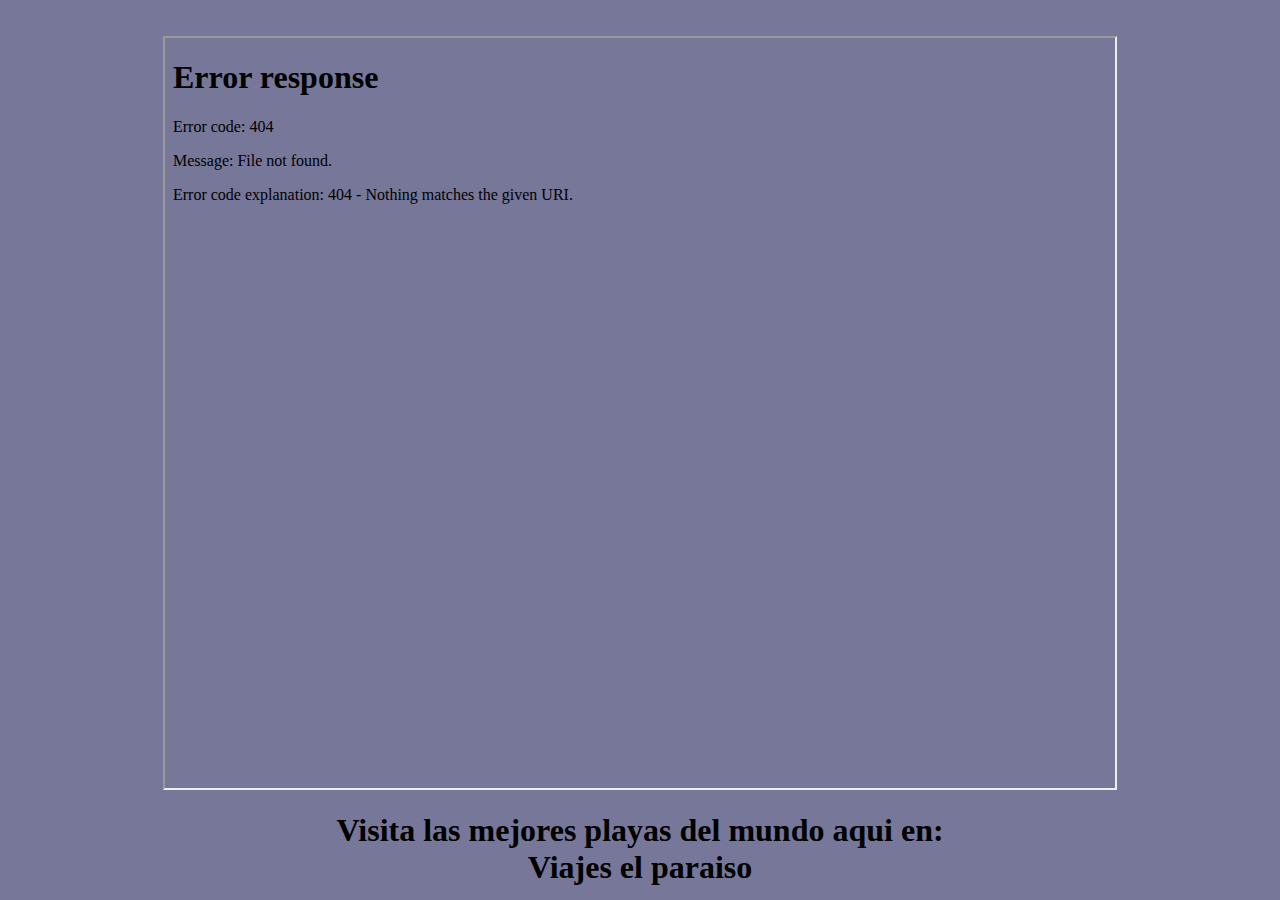
==== index.html @ 30bca5a8 "Update index.html" ====
<!DOCTYPE HTML>
<html lang="es">
<head>
<meta charset="UTF-8">
<title>
SCROLL
</title>
<link rel="stylesheet" type="text/css" href="scroll.css">
</head>
<body>
<div class="outer-wrapper">
<div class="wrapper">

<!-- portada -->
<div class="slide uno"><br></br><center><iframe src="Transicion con clip.html" width="950" height="750"></iframe><br></br><h1>Visita las mejores playas del mundo aqui en:<li>Viajes el paraiso</li></h1></center></div>
<!-- publicidad -->
<div class="slide dos"><br></br><center><iframe src="publicidad.html" width="1000" height="800"></iframe></center></div>
<!-- destinos -->
<div class="slide tres"><br></br><center><iframe src="destinos.html" width="1000" height="800"></iframe></center></div>
<!-- descripcion -->
<div class="slide cuatro"><p class="text"> <font face="Arial" size="6" font color="white">Descripcion sobre los viajes</p><br></br><br></br>
<p class="text"> <font face="Arial" size="5" font color="white"><li>Viajes seguros,</li><li>Hermosas vistas,</li><li>Gran divesion,</li><li>...Y mucho mas.</li>
<li>Contactanos con el numero: 8713509606,</li><li>La pagina de facebook: viajes el paraiso,</li><li>Correo electronico: viajeselparaiso@gmail.com.mx,</li>
</p><br></br><br></br>
<center><iframe src="comentarios.html" width="1000" height="250"></iframe></center></div>
</div>
</div>
</body>
</html>
---- scroll.css ----
*{
margin: 0;
padding: 0;
}
.slide{
width: 100vw;
height: 100vw;
}
.wrapper{
display: flex;
flex-direction: row;
width: 400vw;
transform: rotate(90deg)translateY(-100vh);
transform-origin: top left;
}
.uno{
background: #777799;
}
.dos{
background: #555577;
}
.tres{
background: #777799;
}
.cuatro{
background: #555577;
}
.outer-wrapper{
width: 100vh;
height: 100vw;
transform: rotate(-90deg) translateX(-100vh);
transform-origin: top left;
overflow-y: scroll;
overflow-x: hidden;
position: absolute;
}
.text{
text-shadow: 2px 2px black;
padding: 10px 70px;
overflow: hidden;
position: absolute;
font-size: 100px;
color: white;
}
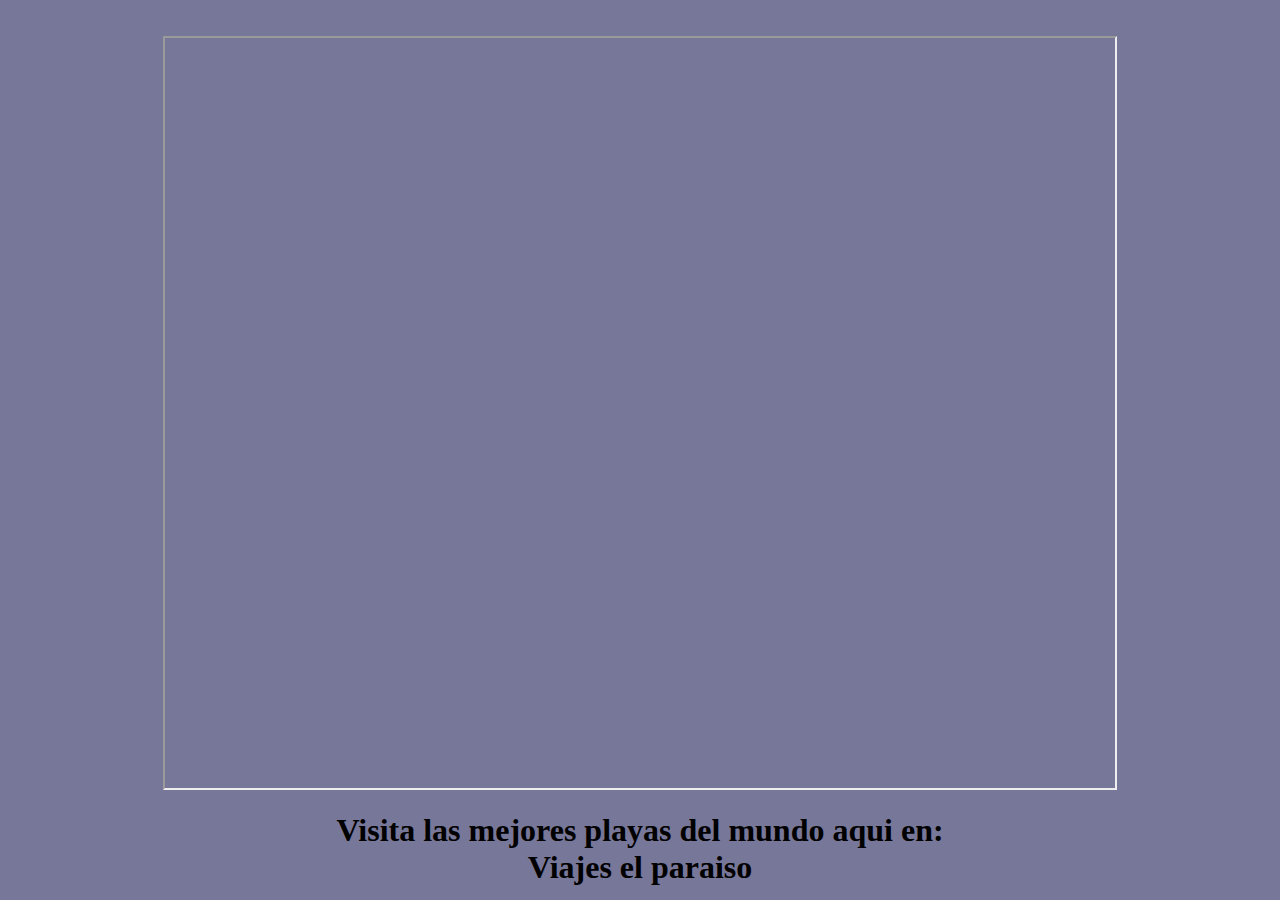
==== commit 0ad3435d: "Update index.html" ====
--- a/index.html
+++ b/index.html
@@ -12,17 +12,17 @@
 <div class="wrapper">
 
 <!-- portada -->
-<div class="slide uno"><br></br><center><iframe src="Transicion con clip.html" width="950" height="750"></iframe><br></br><h1>Visita las mejores playas del mundo aqui en:<li>Viajes el paraiso</li></h1></center></div>
+<div class="slide uno"><br></br><center><iframe href="Transicion con clip.html" width="950" height="750"></iframe><br></br><h1>Visita las mejores playas del mundo aqui en:<li>Viajes el paraiso</li></h1></center></div>
 <!-- publicidad -->
-<div class="slide dos"><br></br><center><iframe src="publicidad.html" width="1000" height="800"></iframe></center></div>
+<div class="slide dos"><br></br><center><iframe href="publicidad.html" width="1000" height="800"></iframe></center></div>
 <!-- destinos -->
-<div class="slide tres"><br></br><center><iframe src="destinos.html" width="1000" height="800"></iframe></center></div>
+<div class="slide tres"><br></br><center><iframe href="destinos.html" width="1000" height="800"></iframe></center></div>
 <!-- descripcion -->
 <div class="slide cuatro"><p class="text"> <font face="Arial" size="6" font color="white">Descripcion sobre los viajes</p><br></br><br></br>
 <p class="text"> <font face="Arial" size="5" font color="white"><li>Viajes seguros,</li><li>Hermosas vistas,</li><li>Gran divesion,</li><li>...Y mucho mas.</li>
 <li>Contactanos con el numero: 8713509606,</li><li>La pagina de facebook: viajes el paraiso,</li><li>Correo electronico: viajeselparaiso@gmail.com.mx,</li>
 </p><br></br><br></br>
-<center><iframe src="comentarios.html" width="1000" height="250"></iframe></center></div>
+<center><iframe href="comentarios.html" width="1000" height="250"></iframe></center></div>
 </div>
 </div>
 </body>
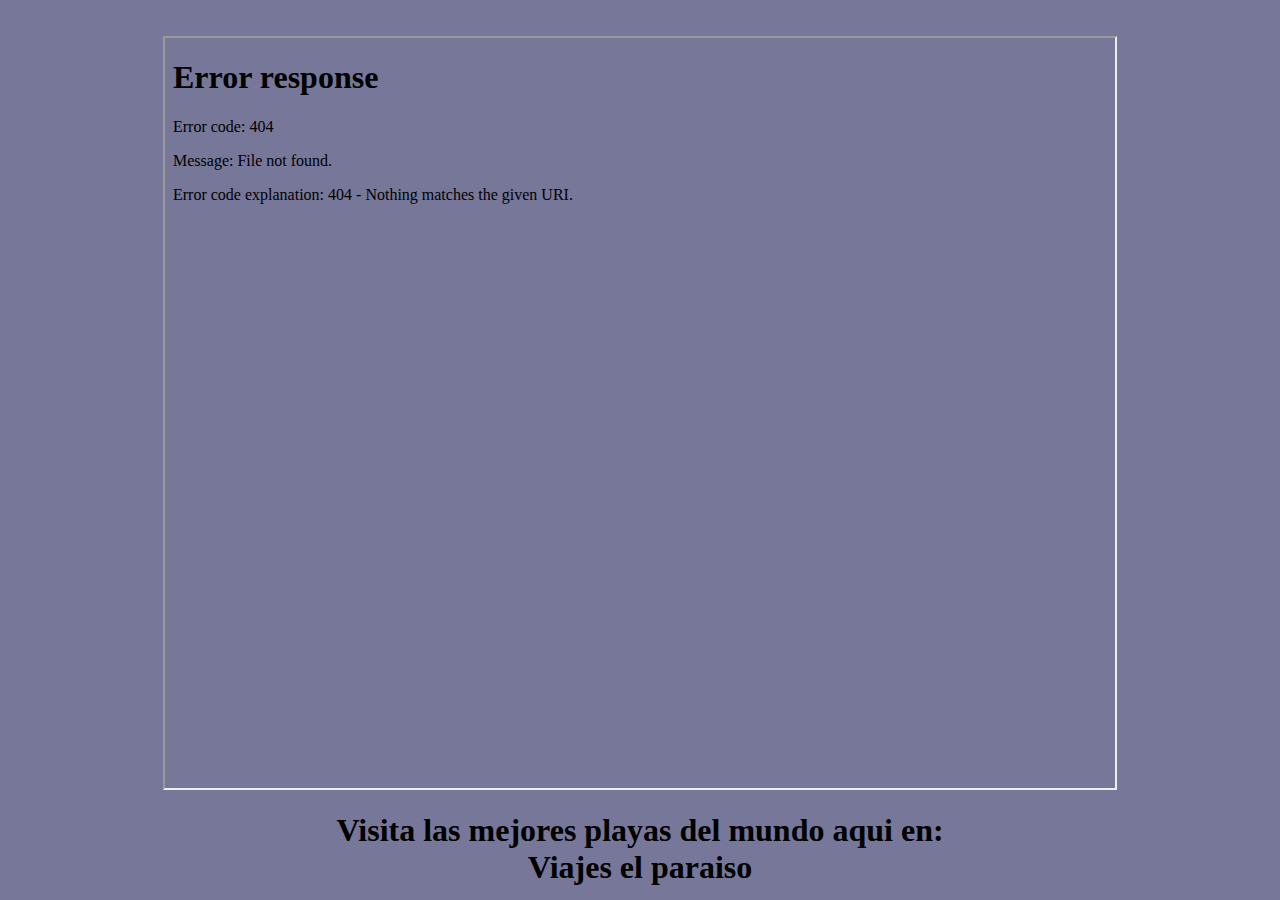
==== commit 0ca81b77: "Update index.html" ====
--- a/index.html
+++ b/index.html
@@ -12,17 +12,17 @@
 <div class="wrapper">
 
 <!-- portada -->
-<div class="slide uno"><br></br><center><iframe href="Transicion con clip.html" width="950" height="750"></iframe><br></br><h1>Visita las mejores playas del mundo aqui en:<li>Viajes el paraiso</li></h1></center></div>
+<div class="slide uno"><br></br><center><iframe src="leonel168/test/Transicion con clip.html" width="950" height="750"></iframe><br></br><h1>Visita las mejores playas del mundo aqui en:<li>Viajes el paraiso</li></h1></center></div>
 <!-- publicidad -->
-<div class="slide dos"><br></br><center><iframe href="publicidad.html" width="1000" height="800"></iframe></center></div>
+<div class="slide dos"><br></br><center><iframe src="leonel168/test/publicidad.html" width="1000" height="800"></iframe></center></div>
 <!-- destinos -->
-<div class="slide tres"><br></br><center><iframe href="destinos.html" width="1000" height="800"></iframe></center></div>
+<div class="slide tres"><br></br><center><iframe src="leonel168/test/destinos.html" width="1000" height="800"></iframe></center></div>
 <!-- descripcion -->
 <div class="slide cuatro"><p class="text"> <font face="Arial" size="6" font color="white">Descripcion sobre los viajes</p><br></br><br></br>
 <p class="text"> <font face="Arial" size="5" font color="white"><li>Viajes seguros,</li><li>Hermosas vistas,</li><li>Gran divesion,</li><li>...Y mucho mas.</li>
 <li>Contactanos con el numero: 8713509606,</li><li>La pagina de facebook: viajes el paraiso,</li><li>Correo electronico: viajeselparaiso@gmail.com.mx,</li>
 </p><br></br><br></br>
-<center><iframe href="comentarios.html" width="1000" height="250"></iframe></center></div>
+<center><iframe src="leonel168/test/comentarios.html" width="1000" height="250"></iframe></center></div>
 </div>
 </div>
 </body>
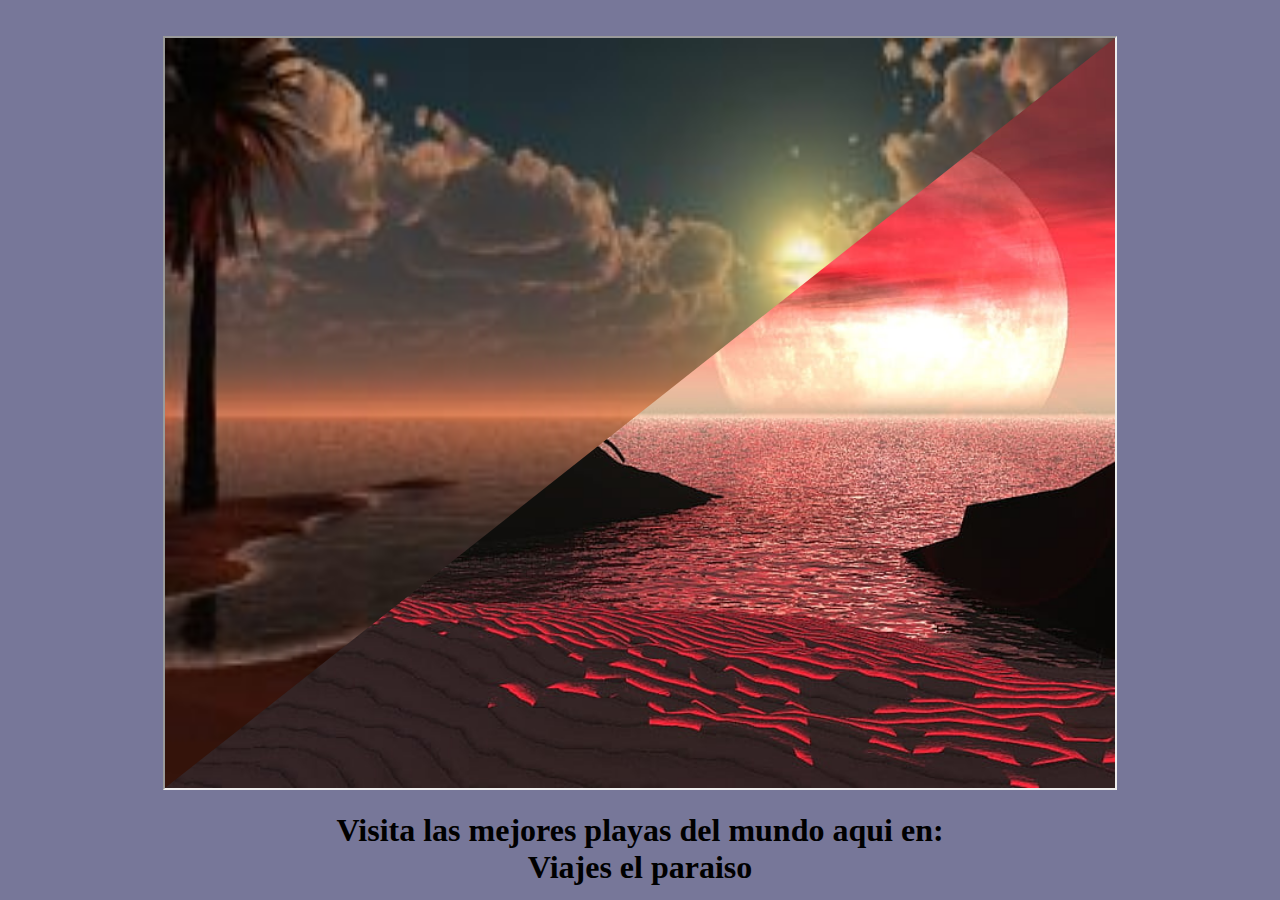
==== commit 73d3d3c7: "Update index.html" ====
--- a/index.html
+++ b/index.html
@@ -12,17 +12,17 @@
 <div class="wrapper">
 
 <!-- portada -->
-<div class="slide uno"><br></br><center><iframe src="leonel168/test/Transicion con clip.html" width="950" height="750"></iframe><br></br><h1>Visita las mejores playas del mundo aqui en:<li>Viajes el paraiso</li></h1></center></div>
+<div class="slide uno"><br></br><center><iframe src="Transicion con clip.html" width="950" height="750"></iframe><br></br><h1>Visita las mejores playas del mundo aqui en:<li>Viajes el paraiso</li></h1></center></div>
 <!-- publicidad -->
-<div class="slide dos"><br></br><center><iframe src="leonel168/test/publicidad.html" width="1000" height="800"></iframe></center></div>
+<div class="slide dos"><br></br><center><iframe src="/publicidad.html" width="1000" height="800"></iframe></center></div>
 <!-- destinos -->
-<div class="slide tres"><br></br><center><iframe src="leonel168/test/destinos.html" width="1000" height="800"></iframe></center></div>
+<div class="slide tres"><br></br><center><iframe src="test/destinos.html" width="1000" height="800"></iframe></center></div>
 <!-- descripcion -->
 <div class="slide cuatro"><p class="text"> <font face="Arial" size="6" font color="white">Descripcion sobre los viajes</p><br></br><br></br>
 <p class="text"> <font face="Arial" size="5" font color="white"><li>Viajes seguros,</li><li>Hermosas vistas,</li><li>Gran divesion,</li><li>...Y mucho mas.</li>
 <li>Contactanos con el numero: 8713509606,</li><li>La pagina de facebook: viajes el paraiso,</li><li>Correo electronico: viajeselparaiso@gmail.com.mx,</li>
 </p><br></br><br></br>
-<center><iframe src="leonel168/test/comentarios.html" width="1000" height="250"></iframe></center></div>
+<center><iframe src="/test/comentarios.html" width="1000" height="250"></iframe></center></div>
 </div>
 </div>
 </body>
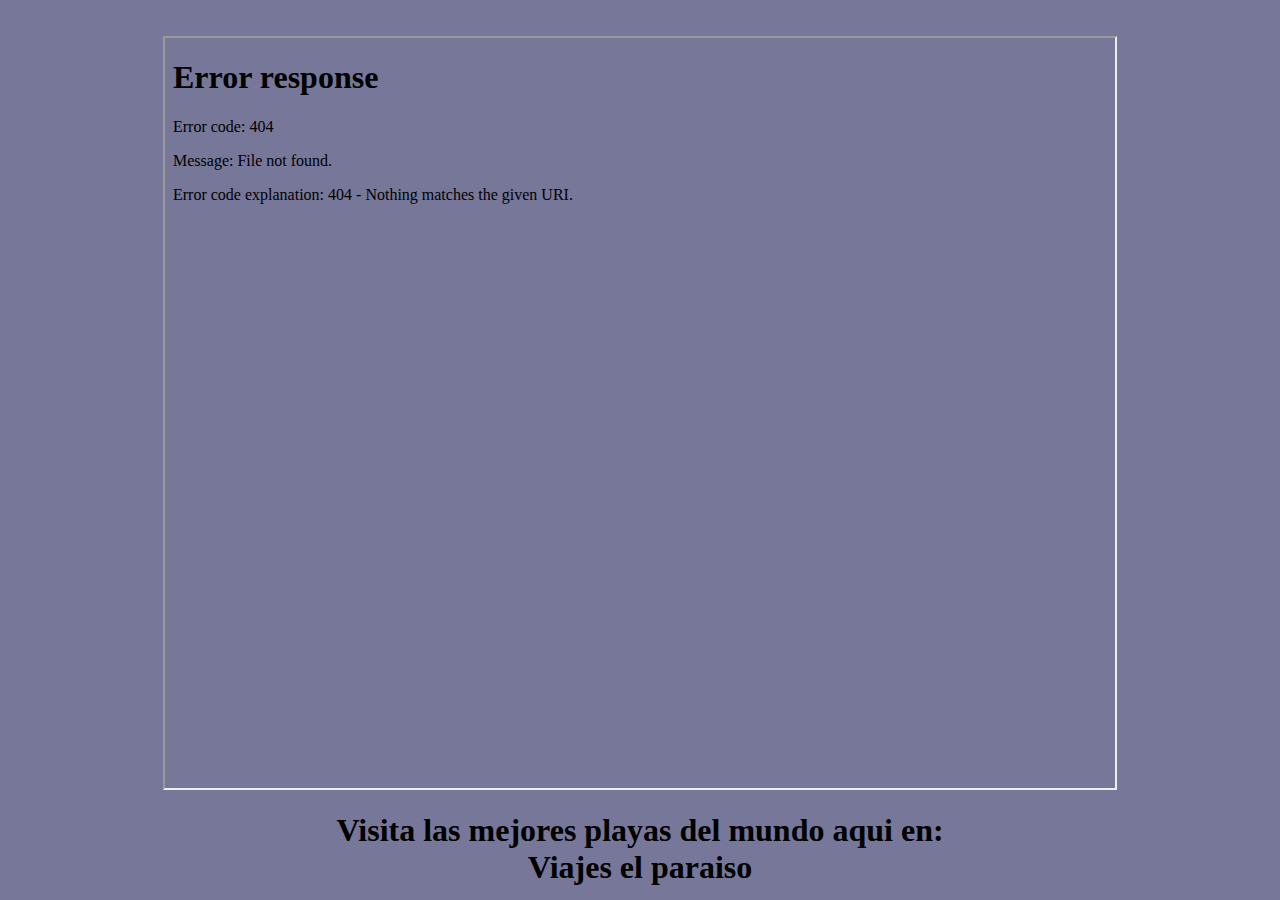
==== commit 84e11490: "Update index.html" ====
--- a/index.html
+++ b/index.html
@@ -12,11 +12,11 @@
 <div class="wrapper">
 
 <!-- portada -->
-<div class="slide uno"><br></br><center><iframe src="Transicion con clip.html" width="950" height="750"></iframe><br></br><h1>Visita las mejores playas del mundo aqui en:<li>Viajes el paraiso</li></h1></center></div>
+<div class="slide uno"><br></br><center><iframe src="/test/Transicion con clip.html" width="950" height="750"></iframe><br></br><h1>Visita las mejores playas del mundo aqui en:<li>Viajes el paraiso</li></h1></center></div>
 <!-- publicidad -->
-<div class="slide dos"><br></br><center><iframe src="/publicidad.html" width="1000" height="800"></iframe></center></div>
+<div class="slide dos"><br></br><center><iframe src="/test/publicidad.html" width="1000" height="800"></iframe></center></div>
 <!-- destinos -->
-<div class="slide tres"><br></br><center><iframe src="test/destinos.html" width="1000" height="800"></iframe></center></div>
+<div class="slide tres"><br></br><center><iframe src="/test/destinos.html" width="1000" height="800"></iframe></center></div>
 <!-- descripcion -->
 <div class="slide cuatro"><p class="text"> <font face="Arial" size="6" font color="white">Descripcion sobre los viajes</p><br></br><br></br>
 <p class="text"> <font face="Arial" size="5" font color="white"><li>Viajes seguros,</li><li>Hermosas vistas,</li><li>Gran divesion,</li><li>...Y mucho mas.</li>
